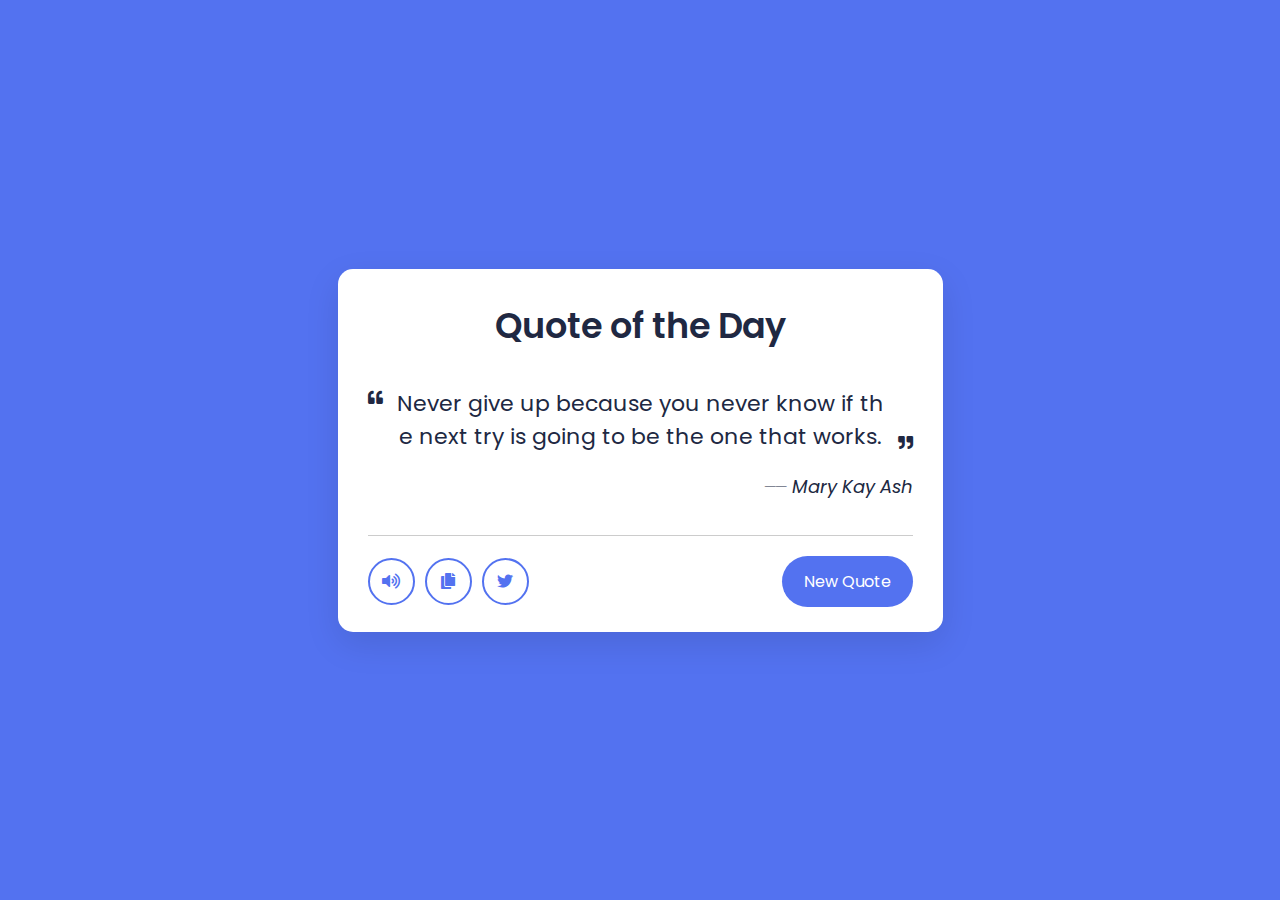
==== index.html @ 909067fb "First commit" ====
<!DOCTYPE html>
<!-- Coding By CodingNepal - youtube.com/codingnepal -->
<html lang="en" dir="ltr">
  <head>
    <meta charset="utf-8">  
    <title>Olas | Random Quote Generator</title>
    <link rel="stylesheet" href="style.css">
    <meta name="viewport" content="width=device-width, initial-scale=1.0">
    <link rel="stylesheet" href="https://cdnjs.cloudflare.com/ajax/libs/font-awesome/5.15.3/css/all.min.css"/>
  </head>
  <body>
    <div class="wrapper">
      <header>Quote of the Day</header>
      <div class="content">
        <div class="quote-area">
          <i class="fas fa-quote-left"></i>
          <p class="quote">Never give up because you never know if the next try is going to be the one that works.</p>
          <i class="fas fa-quote-right"></i>
        </div>
        <div class="author">
          <span>__</span>
          <span class="name">Mary Kay Ash</span>
        </div>
      </div>
      <div class="buttons">
        <div class="features">
          <ul>
            <li class="speech"><i class="fas fa-volume-up"></i></li>
            <li class="copy"><i class="fas fa-copy"></i></li>
            <li class="twitter"><i class="fab fa-twitter"></i></li>
          </ul>
          <button>New Quote</button>
        </div>
      </div>
    </div>
    <script src="script.js"></script>
  </body>
</html>
---- style.css ----
/* Import Google Font - Poppins */
@import url('https://fonts.googleapis.com/css2?family=Poppins:wght@400;500;600;700&display=swap');
*{
  margin: 0;
  padding: 0;
  box-sizing: border-box;
  font-family: 'Poppins', sans-serif;
}

body{
  display: flex;
  align-items: center;
  justify-content: center;
  min-height: 100vh;
  background: #5372F0;
}
.wrapper{
  width: 605px;
  background: #fff;
  border-radius: 15px;
  padding: 30px 30px 25px;
  box-shadow: 0 12px 35px rgba(0,0,0,0.1);
}
header, .content :where(i, p, span){
  color: #202842;
}
.wrapper header{
  font-size: 35px;
  font-weight: 600;
  text-align: center;
}
.wrapper .content{
  margin: 35px 0;
}
.content .quote-area{
  display: flex;
  justify-content: center;
}
.quote-area i{
  font-size: 15px;
}
.quote-area i:first-child{
  margin: 3px 10px 0 0;
}
.quote-area i:last-child{
  display: flex;
  margin: 0 0 3px 10px;
  align-items: flex-end;
}
.quote-area .quote{
  font-size: 22px;
  text-align: center;
  word-break: break-all;
}
.content .author{
  display: flex;
  font-size: 18px;
  margin-top: 20px;
  font-style: italic;
  justify-content: flex-end;
}
.author span:first-child{
  margin: -7px 5px 0 0;
  font-family: monospace;
}
.wrapper .buttons{
  border-top: 1px solid #ccc;
}
.buttons .features{
  display: flex;
  margin-top: 20px;
  align-items: center;
  justify-content: space-between;
}
.features ul{
  display: flex;
}
.features ul li{
  margin: 0 5px;
  height: 47px;
  width: 47px;
  display: flex;
  cursor: pointer;
  color: #5372F0;
  list-style: none;
  border-radius: 50%;
  align-items: center;
  justify-content: center;
  border: 2px solid #5372F0;
  transition: all 0.3s ease;
}
.features ul li:first-child{
  margin-left: 0;
}
ul li:is(:hover, .active){
  color: #fff;
  background: #5372F0;
}
ul .speech.active{
  pointer-events: none;
}
.buttons button{
  border: none;
  color: #fff;
  outline: none;
  font-size: 16px;
  cursor: pointer;
  padding: 13px 22px;
  border-radius: 30px;
  background: #5372F0;
}
.buttons button.loading{
  opacity: 0.7;
  pointer-events: none;
}
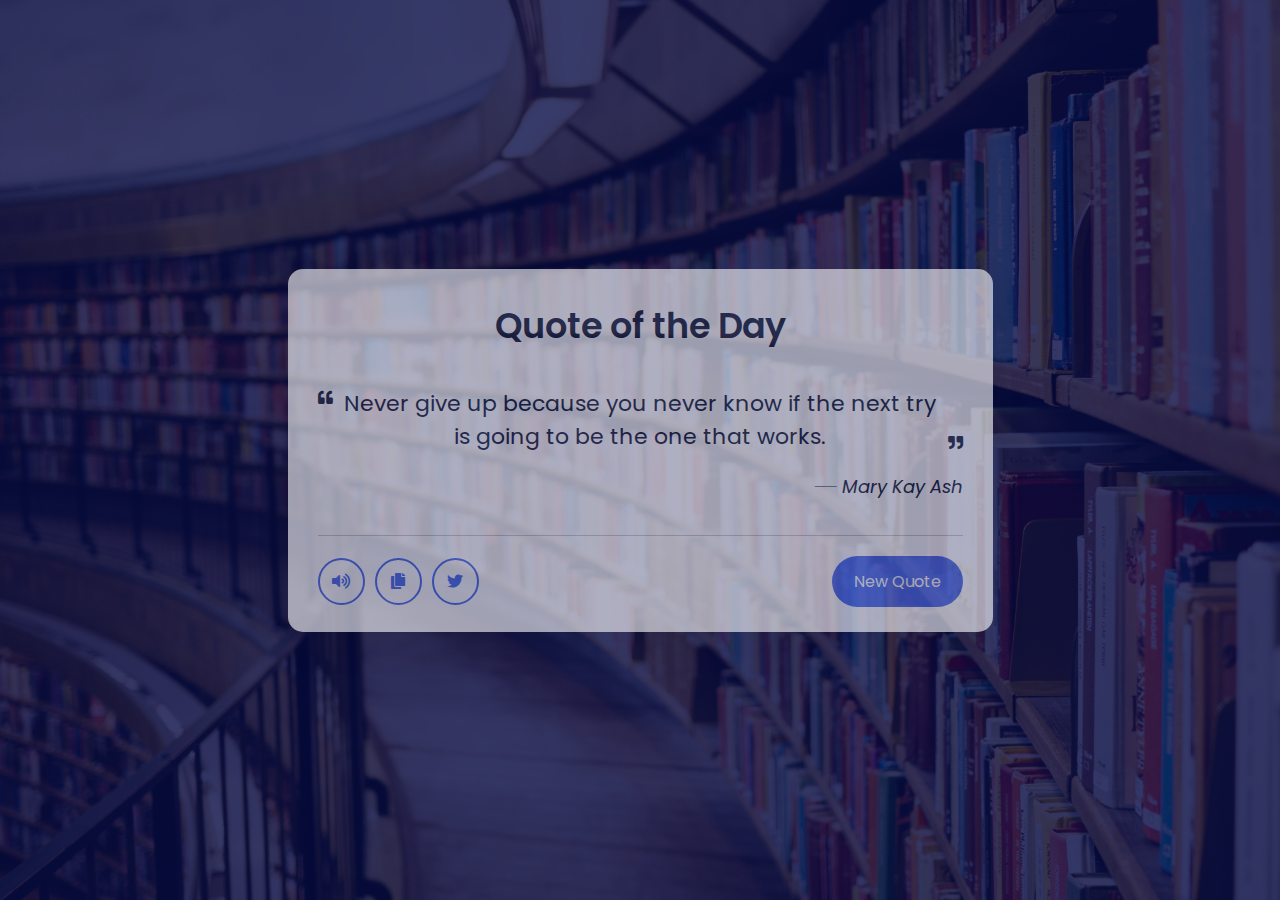
==== commit 155af7ef: "Interface fix" ====
--- a/index.html
+++ b/index.html
@@ -1,38 +1,42 @@
 <!DOCTYPE html>
-<!-- Coding By CodingNepal - youtube.com/codingnepal -->
 <html lang="en" dir="ltr">
   <head>
     <meta charset="utf-8">  
-    <title>Olas | Random Quote Generator</title>
+    <title>Random Quote Generator | Jay</title>
     <link rel="stylesheet" href="style.css">
     <meta name="viewport" content="width=device-width, initial-scale=1.0">
     <link rel="stylesheet" href="https://cdnjs.cloudflare.com/ajax/libs/font-awesome/5.15.3/css/all.min.css"/>
   </head>
   <body>
-    <div class="wrapper">
-      <header>Quote of the Day</header>
-      <div class="content">
-        <div class="quote-area">
-          <i class="fas fa-quote-left"></i>
-          <p class="quote">Never give up because you never know if the next try is going to be the one that works.</p>
-          <i class="fas fa-quote-right"></i>
+    <div class="image-container">
+      <div class="wrapper">
+        <header>Quote of the Day</header>
+        <div class="content">
+          <div class="quote-area">
+            <i class="fas fa-quote-left"></i>
+            <p class="quote">Never give up because you never know if the next try is going to be the one that works.</p>
+            <i class="fas fa-quote-right"></i>
+          </div>
+          <div class="author">
+            <span>__</span>
+            <span class="name">Mary Kay Ash</span>
+          </div>
         </div>
-        <div class="author">
-          <span>__</span>
-          <span class="name">Mary Kay Ash</span>
-        </div>
-      </div>
-      <div class="buttons">
-        <div class="features">
-          <ul>
-            <li class="speech"><i class="fas fa-volume-up"></i></li>
-            <li class="copy"><i class="fas fa-copy"></i></li>
-            <li class="twitter"><i class="fab fa-twitter"></i></li>
-          </ul>
-          <button>New Quote</button>
+        <div class="buttons">
+          <div class="features">
+            <ul>
+              <li class="speech"><i class="fas fa-volume-up"></i></li>
+              <li class="copy"><i class="fas fa-copy"></i></li>
+              <li class="twitter"><i class="fab fa-twitter"></i></li>
+            </ul>
+            <button>New Quote</button>
+          </div>
         </div>
       </div>
     </div>
+  
+
     <script src="script.js"></script>
+    
   </body>
-</html>+</html>
--- a/style.css
+++ b/style.css
@@ -7,18 +7,37 @@
   font-family: 'Poppins', sans-serif;
 }
 
-body{
+.image-container {
   display: flex;
   align-items: center;
   justify-content: center;
   min-height: 100vh;
   background: #5372F0;
+  background-size: cover;
+  position: relative;
+  width: 100%;
+  height: 100%;
+  background-image: url('books.jpg');
 }
+
+.image-container::before {
+  content: "";
+  position: absolute;
+  top: 0;
+  left: 0;
+  width: 100%;
+  height: 100%;
+  background-color: rgba(5, 10, 68, 0.8); /* Adjust the last value (0.5) to control the transparency */
+  /* z-index: 1; */
+}
+
+
 .wrapper{
-  width: 605px;
+  width: 705px;
   background: #fff;
   border-radius: 15px;
   padding: 30px 30px 25px;
+  opacity: 0.6;
   box-shadow: 0 12px 35px rgba(0,0,0,0.1);
 }
 header, .content :where(i, p, span){
@@ -112,4 +131,24 @@
 .buttons button.loading{
   opacity: 0.7;
   pointer-events: none;
-}+}
+
+/* Responsiveness for other Screens using Media Query Starts Here */
+
+@media only screen and (max-width:768px){
+    /* Home Page Mobile */
+    .wrapper {
+      margin: 0 30px;
+    }
+    .wrapper header {
+      font-size: 25px;
+      font-weight: 600;
+      text-align: center;
+  }
+    .buttons button{
+      font-size: 13px;
+      cursor: pointer;
+      padding: 10px 8px;
+      border-radius: 10px;
+    }
+  }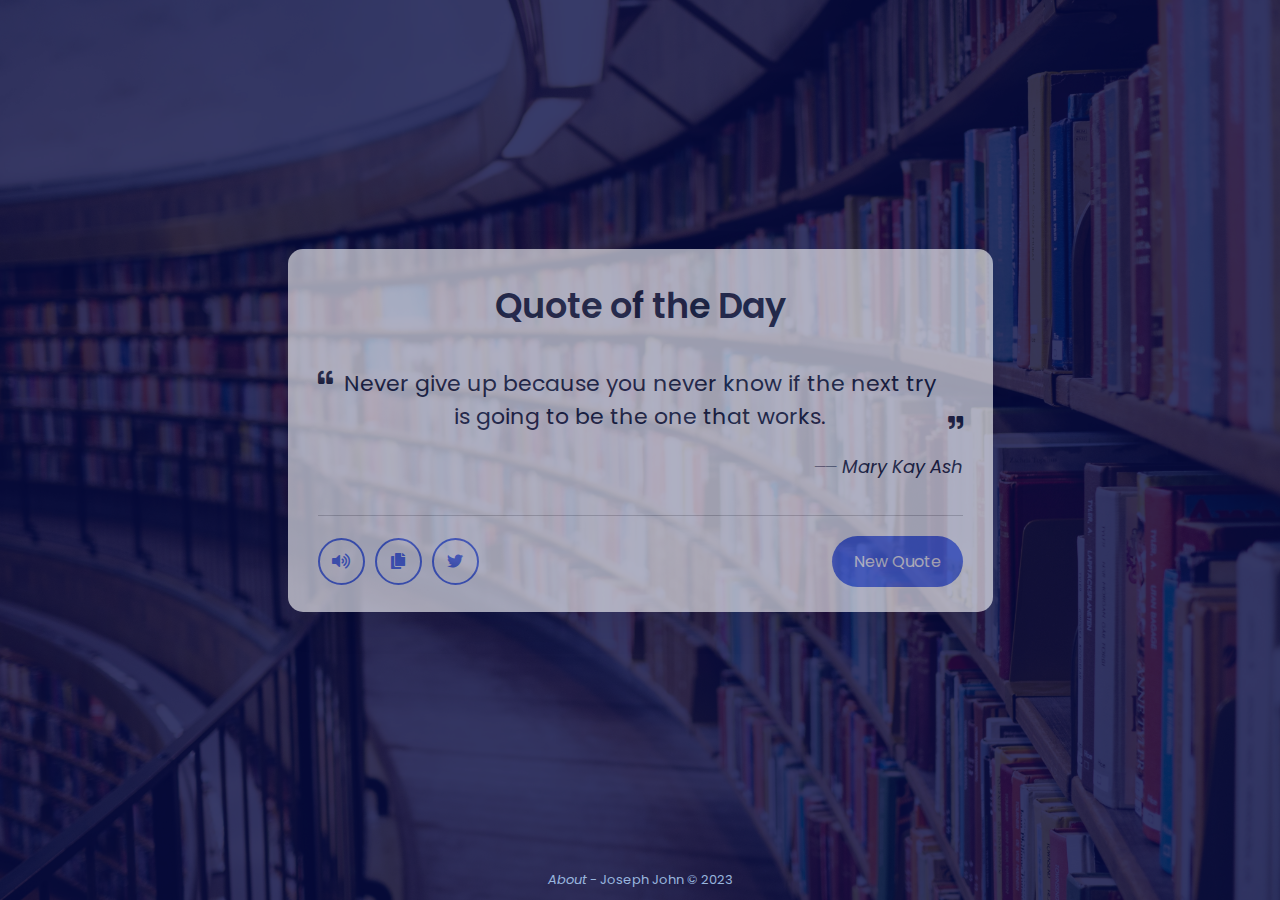
==== commit 933e3065: "About page implemented" ====
--- a/index.html
+++ b/index.html
@@ -8,34 +8,39 @@
     <link rel="stylesheet" href="https://cdnjs.cloudflare.com/ajax/libs/font-awesome/5.15.3/css/all.min.css"/>
   </head>
   <body>
-    <div class="image-container">
-      <div class="wrapper">
-        <header>Quote of the Day</header>
-        <div class="content">
-          <div class="quote-area">
-            <i class="fas fa-quote-left"></i>
-            <p class="quote">Never give up because you never know if the next try is going to be the one that works.</p>
-            <i class="fas fa-quote-right"></i>
+    <div class="container">
+      <div class="quote-container">
+        <div class="wrapper">
+          <header>Quote of the Day</header>
+          <div class="content">
+            <div class="quote-area">
+              <i class="fas fa-quote-left"></i>
+              <p class="quote">Never give up because you never know if the next try is going to be the one that works.</p>
+              <i class="fas fa-quote-right"></i>
+            </div>
+            <div class="author">
+              <span>__</span>
+              <span class="name">Mary Kay Ash</span>
+            </div>
           </div>
-          <div class="author">
-            <span>__</span>
-            <span class="name">Mary Kay Ash</span>
-          </div>
-        </div>
-        <div class="buttons">
-          <div class="features">
-            <ul>
-              <li class="speech"><i class="fas fa-volume-up"></i></li>
-              <li class="copy"><i class="fas fa-copy"></i></li>
-              <li class="twitter"><i class="fab fa-twitter"></i></li>
-            </ul>
-            <button>New Quote</button>
+          <div class="buttons">
+            <div class="features">
+              <ul>
+                <li class="speech"><i class="fas fa-volume-up"></i></li>
+                <li class="copy"><i class="fas fa-copy"></i></li>
+                <li class="twitter"><i class="fab fa-twitter"></i></li>
+              </ul>
+              <button>New Quote</button>
+            </div>
           </div>
         </div>
       </div>
+      <div class="foots">
+         <a href="about.html"><i>About</i> - Joseph John © 2023</a>
+        <br><br>
+      </div>
     </div>
   
-
     <script src="script.js"></script>
     
   </body>
--- a/style.css
+++ b/style.css
@@ -7,10 +7,11 @@
   font-family: 'Poppins', sans-serif;
 }
 
-.image-container {
-  display: flex;
-  align-items: center;
-  justify-content: center;
+.container {
+  display: flex;
+  align-items: center;
+  justify-content: center;
+  flex-direction: column;
   min-height: 100vh;
   background: #5372F0;
   background-size: cover;
@@ -20,7 +21,7 @@
   background-image: url('books.jpg');
 }
 
-.image-container::before {
+.container::before {
   content: "";
   position: absolute;
   top: 0;
@@ -28,9 +29,14 @@
   width: 100%;
   height: 100%;
   background-color: rgba(5, 10, 68, 0.8); /* Adjust the last value (0.5) to control the transparency */
-  /* z-index: 1; */
-}
-
+}
+
+.quote-container{
+  display: flex;
+  flex-direction: column;
+  justify-content: center;
+  flex: 1;
+}
 
 .wrapper{
   width: 705px;
@@ -69,7 +75,7 @@
 .quote-area .quote{
   font-size: 22px;
   text-align: center;
-  word-break: break-all;
+  /* word-break: break-all; */
 }
 .content .author{
   display: flex;
@@ -133,22 +139,99 @@
   pointer-events: none;
 }
 
+.foots{
+  font-size: 13px;
+  opacity: 0.9;
+  display: flex;
+  align-items: center;
+  justify-content: baseline;
+  flex-shrink: 0;
+}
+
+.foots a{
+  color: #a5c5ec;
+  text-decoration: none;
+}
+
+/* About Page */
+.profile-container{
+  display: flex;
+  flex-direction: column;
+  margin-top: 100px;
+  flex: 1;
+}
+
+.profile{
+  display: flex;
+  align-items: center;
+  flex-direction: column;
+}
+
+.profile img{
+  height: 150px;
+  width: 150px;
+  border-radius: 50%;
+  object-fit: cover;
+  opacity: 0.7;
+  margin-bottom: 10px;
+}
+
+.profile-wrapper{
+  width: 705px;
+  height: 50vh;
+  background: #fff;
+  border-radius: 15px;
+  padding: 30px 30px 25px;
+  line-height: 1.9;
+  opacity: 0.6;
+  box-shadow: 0 12px 35px rgba(0,0,0,0.1);
+  /* flex: 1; */
+  overflow-y: scroll;
+}
+
 /* Responsiveness for other Screens using Media Query Starts Here */
 
 @media only screen and (max-width:768px){
     /* Home Page Mobile */
+    .container{
+      /* min-height: 100%; */
+    }
+
     .wrapper {
-      margin: 0 30px;
+      width: 305px;
+      /* margin: 0 30px; */
     }
     .wrapper header {
       font-size: 25px;
       font-weight: 600;
       text-align: center;
-  }
+    }
+
+    .quote-area .quote{
+      font-size: 18px;
+      text-align: center;
+      word-break: normal;
+    }
     .buttons button{
       font-size: 13px;
       cursor: pointer;
       padding: 10px 8px;
       border-radius: 10px;
     }
+
+    /* About Page Mobile */
+    .profile-container{
+      margin-top: 50px;
+    }
+    .profile img{
+      height: 100px;
+      width: 100px;
+      margin-bottom: 10px;
+    }
+    .profile-wrapper {
+      width: 80%;
+      height: 63vh;
+      padding: 20px;
+      text-align: justify;
+    }
   }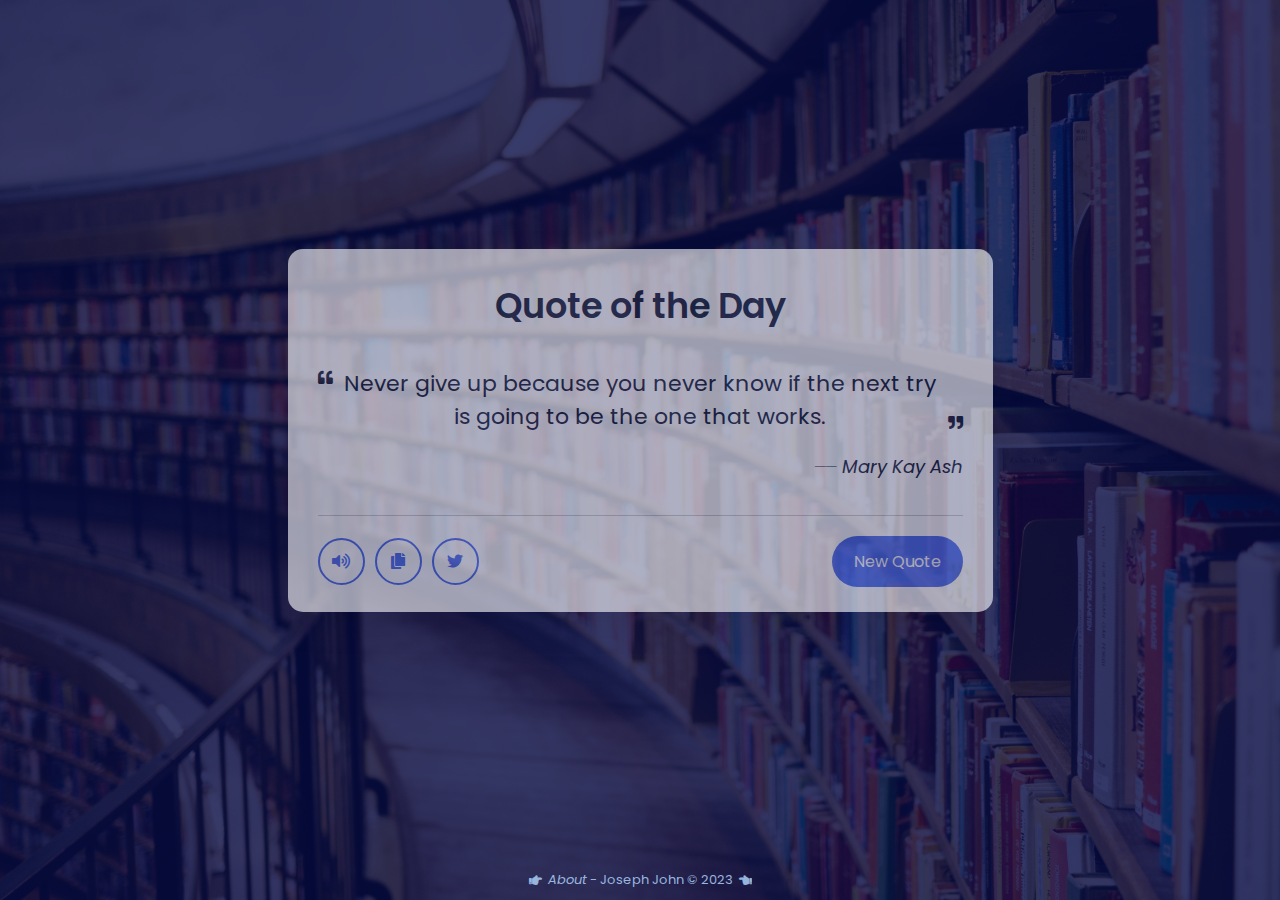
==== commit 2c1e39d2: "Icon fixs" ====
--- a/index.html
+++ b/index.html
@@ -36,7 +36,7 @@
         </div>
       </div>
       <div class="foots">
-         <a href="about.html"><i>About</i> - Joseph John © 2023</a>
+        <i class="fa fa-hand-point-right"></i> &nbsp;&nbsp;<a href="about.html"><i>About</i> - Joseph John © 2023</a>&nbsp;&nbsp;<i class="fa fa-hand-point-left"></i>
         <br><br>
       </div>
     </div>
--- a/style.css
+++ b/style.css
@@ -10,15 +10,16 @@
 .container {
   display: flex;
   align-items: center;
-  justify-content: center;
-  flex-direction: column;
-  min-height: 100vh;
+  width: 100%;
+  /* height: 100%; */
+  justify-content: center;
+  flex-direction: column;
   background: #5372F0;
+  background-image: url('books.jpg');
   background-size: cover;
   position: relative;
-  width: 100%;
-  height: 100%;
-  background-image: url('books.jpg');
+  min-height: 100vh;
+ 
 }
 
 .container::before {
@@ -46,6 +47,7 @@
   opacity: 0.6;
   box-shadow: 0 12px 35px rgba(0,0,0,0.1);
 }
+
 header, .content :where(i, p, span){
   color: #202842;
 }
@@ -149,6 +151,11 @@
 }
 
 .foots a{
+  color: #a5c5ec;
+  text-decoration: none;
+}
+
+.foots i{
   color: #a5c5ec;
   text-decoration: none;
 }
@@ -186,29 +193,30 @@
   opacity: 0.6;
   box-shadow: 0 12px 35px rgba(0,0,0,0.1);
   /* flex: 1; */
-  overflow-y: scroll;
+  overflow-y: auto;
 }
 
 /* Responsiveness for other Screens using Media Query Starts Here */
 
 @media only screen and (max-width:768px){
     /* Home Page Mobile */
-    .container{
-      /* min-height: 100%; */
-    }
-
-    .wrapper {
-      width: 305px;
-      /* margin: 0 30px; */
+    .container {
+      margin: 0;
+    }
+    .quote-container{
+      display: flex;
+      align-items: center;
+    }
+    .wrapper{
+      width: 87%;
     }
     .wrapper header {
       font-size: 25px;
       font-weight: 600;
       text-align: center;
     }
-
     .quote-area .quote{
-      font-size: 18px;
+      font-size: 20px;
       text-align: center;
       word-break: normal;
     }
@@ -220,6 +228,7 @@
     }
 
     /* About Page Mobile */
+
     .profile-container{
       margin-top: 50px;
     }
@@ -229,7 +238,7 @@
       margin-bottom: 10px;
     }
     .profile-wrapper {
-      width: 80%;
+      width: 85%;
       height: 63vh;
       padding: 20px;
       text-align: justify;
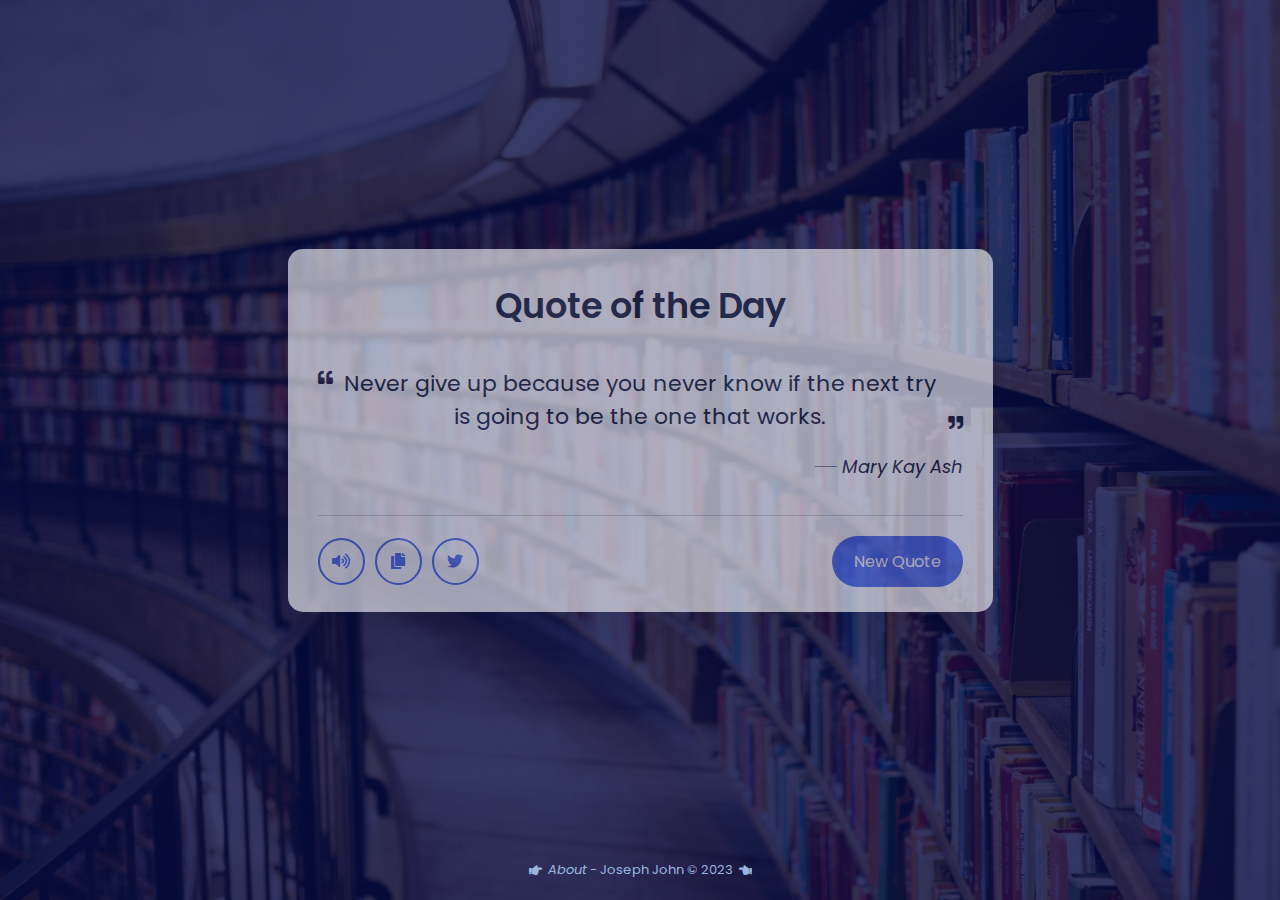
==== commit ee18afed: "footer fixes" ====
--- a/index.html
+++ b/index.html
@@ -37,7 +37,6 @@
       </div>
       <div class="foots">
         <i class="fa fa-hand-point-right"></i> &nbsp;&nbsp;<a href="about.html"><i>About</i> - Joseph John © 2023</a>&nbsp;&nbsp;<i class="fa fa-hand-point-left"></i>
-        <br><br>
       </div>
     </div>
   
--- a/style.css
+++ b/style.css
@@ -7,6 +7,10 @@
   font-family: 'Poppins', sans-serif;
 }
 
+body{
+  overflow: hidden;
+}
+
 .container {
   display: flex;
   align-items: center;
@@ -15,7 +19,7 @@
   justify-content: center;
   flex-direction: column;
   background: #5372F0;
-  background-image: url('books.jpg');
+  background-image: url('book-bg.jpg');
   background-size: cover;
   position: relative;
   min-height: 100vh;
@@ -148,6 +152,7 @@
   align-items: center;
   justify-content: baseline;
   flex-shrink: 0;
+  margin-bottom: 20px;
 }
 
 .foots a{
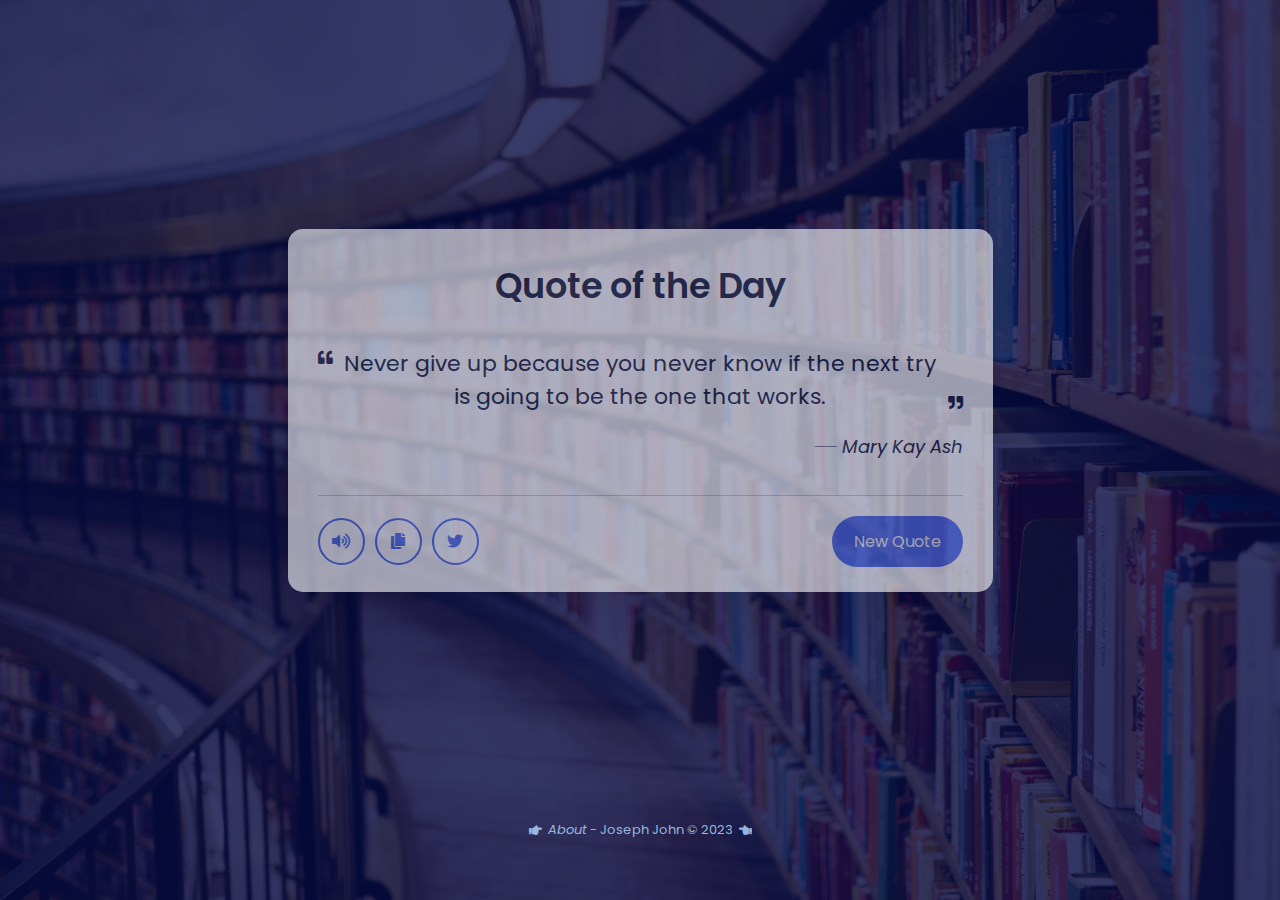
==== commit edb4fd3a: "footer margin" ====
--- a/index.html
+++ b/index.html
@@ -35,7 +35,7 @@
           </div>
         </div>
       </div>
-      <div class="foots">
+      <div class="foots" style="margin-bottom: 60px;">
         <i class="fa fa-hand-point-right"></i> &nbsp;&nbsp;<a href="about.html"><i>About</i> - Joseph John © 2023</a>&nbsp;&nbsp;<i class="fa fa-hand-point-left"></i>
       </div>
     </div>
--- a/style.css
+++ b/style.css
@@ -14,8 +14,6 @@
 .container {
   display: flex;
   align-items: center;
-  width: 100%;
-  /* height: 100%; */
   justify-content: center;
   flex-direction: column;
   background: #5372F0;
@@ -232,6 +230,10 @@
       border-radius: 10px;
     }
 
+    .foots{
+      margin-bottom: 55px;
+    }
+
     /* About Page Mobile */
 
     .profile-container{
